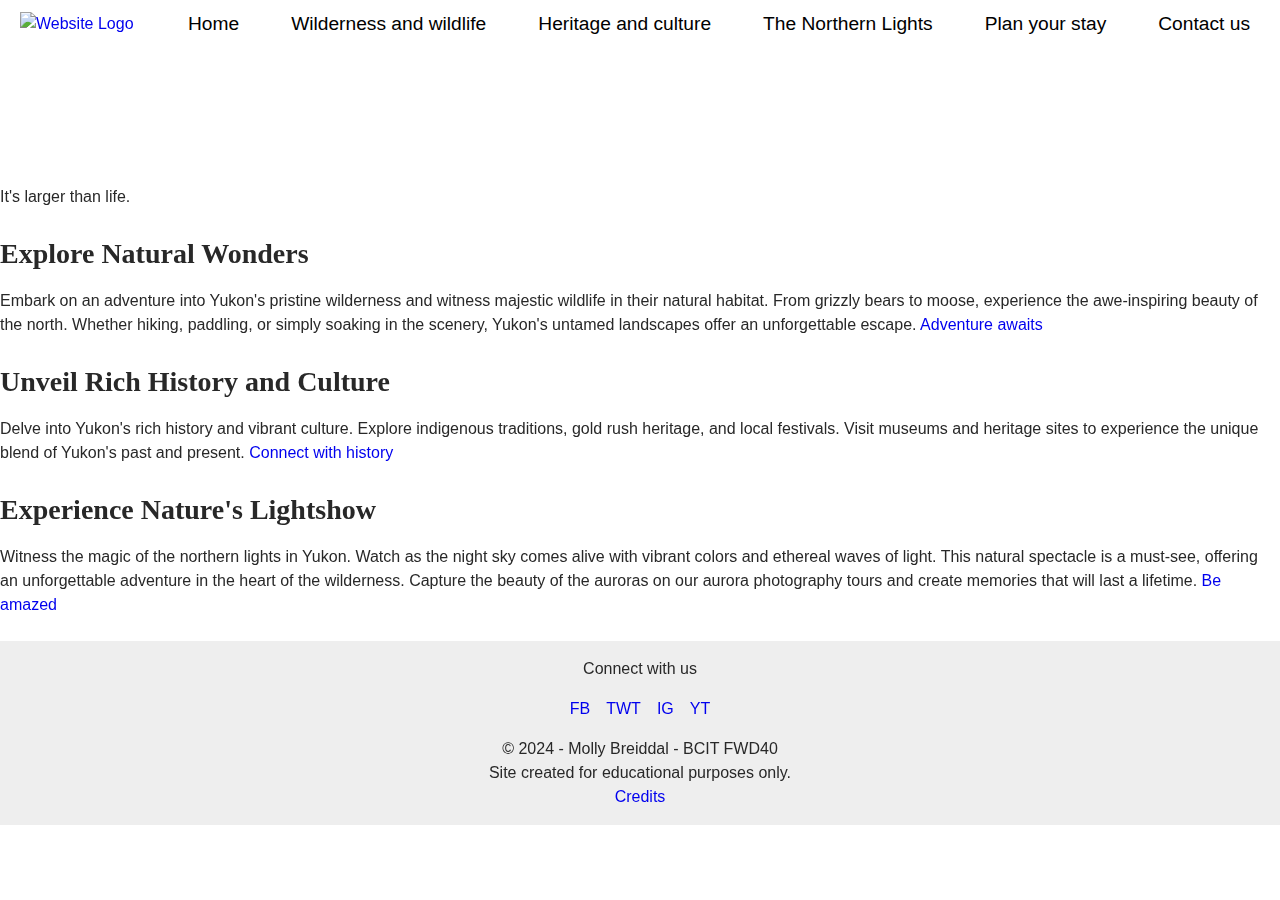
==== index.html @ 42c89872 "created repo and added country site files" ====
<!doctype html>
<html lang="en">
<head>
	<meta charset="utf-8">
	<meta name="viewport" content="width=device-width,initial-scale=1">
	<title>Yukon | Larger than life</title>
	<link rel="stylesheet" href="styles/normalize-fwd.css">
	<link rel="stylesheet" href="styles/index.css">
	<script src="scripts/scripts.js" defer></script>
</head>

<a href="#site-main" class="screen-reader-text">Skip to Content</a>




    <nav class="site-navigation" id="site-navigation">

        <a href="index.html" class="logo"><img src="favicon/favicon.png" alt="Website Logo"></a>

        <button class="nav-button" id="nav-button">
            <div class="bar1"></div>
            <div class="bar2"></div>
            <div class="bar3"></div>
        </button>

        <ul class="nav" id="nav">
            <li><a href="index.html">Home</a></li>
            <li><a href="#.html">Wilderness and wildlife</a></li>
            <li><a href="#.html">Heritage and culture</a></li>
            <li><a href="#.html">The Northern Lights</a></li>
            <li><a href="#.html">Plan your stay</a></li>
            <li><a href="#.html">Contact us</a></li>
        </ul>

    </nav>


    <header class="site-header">

    <div class="intro">
        <h1>The Yukon</h1>
        <p>It's larger than life.</p>
    </div>

    <video class="aurora" autoplay="" muted="" loop="" src="https://cdn.pixabay.com/video/2024/05/23/213425_large.mp4"></video>

</header>

<main id="site-main">

    <div class="site-wrapper">

        <div class="flex-container">

            <article class="page-cards">
                <a href="#.html"></a>
                <h3>Explore Natural Wonders</h3>
                <p>Embark on an adventure into Yukon's pristine wilderness and witness majestic wildlife in their natural habitat. From grizzly bears to moose, experience the awe-inspiring beauty of the north. Whether hiking, paddling, or simply soaking in the scenery, Yukon's untamed landscapes offer an unforgettable escape.
                    
                <a href="#.html">Adventure awaits</a>
                </p>
            </article>

            <article class="page-cards">
                <a href="#.html"></a>
                <h3>Unveil Rich History and Culture</h3>
                <p>Delve into Yukon's rich history and vibrant culture. Explore indigenous traditions, gold rush heritage, and local festivals. Visit museums and heritage sites to experience the unique blend of Yukon's past and present.
                    
                <a href="#.html">Connect with history</a>
                </p>
            </article>

            <article class="page-cards">
                <a href="#.html"></a>
                <h3>Experience Nature's Lightshow</h3>
                <p>Witness the magic of the northern lights in Yukon. Watch as the night sky comes alive with vibrant colors and ethereal waves of light. This natural spectacle is a must-see, offering an unforgettable adventure in the heart of the wilderness. Capture the beauty of the auroras on our aurora photography tours and create memories that will last a lifetime.

                <a href="#.html">Be amazed</a>
                </p>
            </article>

        </div>

    </section>

</main>

<footer class="site-footer">
    <p>Connect with us</p>
    <nav class="footer-icons">
        <ul>
            <li><a href="http://www.facebook.com">FB</a></li>
            <li><a href="http://www.twitter.com">TWT</a></li>
            <li><a href="http://www.instagram.com">IG</a></li>
            <li><a href="http://www.youtube.com">YT</a></li>

        </ul>
    </nav>

    <p class="copyright">© 2024 - Molly Breiddal - BCIT FWD40<br>
    Site created for educational purposes only.
    <br>
    <a href="#.html">Credits</a>
    </p>

</footer>

</div>

<script src="scripts/script.js"></script>




</html>
---- styles/index.css ----
body {
	font-family: Arial, "Helvetica Neue", Helvetica, sans-serif;
	font-size: 1rem;
	font-weight: 400;
	line-height: 1.5;
	color: #282828;
	background-color: #ffffff;
}

h1 {
    color: #ffff;
    font-size: 3rem;
    margin: 2rem;
}

h2,
h3,
h4,
h5,
h6 {
	font-family: Georgia, Times, "Times New Roman", serif;
	margin: .5em 0;
	font-size: 1.75rem;
}

p {
	margin: 0 0 1.5em;
}

a {
	text-decoration: none;
}

a:visited { 
	
}

a:hover,
a:focus,
a:active {
	
}

a:focus {
	outline: 1px dotted;
}


.site-wrapper {
	max-width: 120rem;
	margin: 0 auto;
}


.site-navigation {
    display: flex;
    justify-content: space-between;
    align-items: center;
    padding: 10px 20px;
    background: white;
    position: fixed;
    top: 0;
    width: 100%;
    z-index: 1000;
}

.logo img {
    max-height: 50px;
}

.site-navigation {
    position: relative;
    width: 100%;
}

.nav-button {
    cursor: pointer;
    background: none;
    border: none;
    display: flex;
    flex-direction: column;
    justify-content: space-around;
    width: 2rem;
    height: 1.5rem;
}


.bar1, .bar2, .bar3 {
    width: 100%;
    height: 2px;
    background-color: #333;
    transition: 0.4s;
}

.change .bar1 {
    transform: rotate(-45deg) translate(-5px, 5px);
}

.change .bar2 {
    opacity: 0;
}

.change .bar3 {
    transform: rotate(45deg) translate(-5px, -5px);
}

.nav {
    list-style: none;
    padding: 0;
    margin: 0;
    display: none;
    flex-direction: column;
    position: absolute;
    top: 100%;
    left: 0;
    width: 100%;
    background: white;
}

.nav li {
    margin: 0;
}

.nav a {
    text-decoration: none;
    color: black;
    font-size: 1.5rem;
    padding: 1rem;
    display: block;
    border-bottom: solid .0625rem #cfcfcf;
}

.nav a:hover,
.nav a:focus,
.nav a:active {
    color: rgb(125, 125, 125);
}


/* Larger Screens */
@media (min-width: 50rem) {
    .site-header {
        flex-direction: row;
    }

    .site-navigation {
        display: flex;
        flex-direction: row;
        align-items: center;
    }

    .nav-button {
        display: none;
    }

    .nav {
        display: flex;
        flex-direction: row;
        position: static;
        width: auto;
        box-shadow: none;
        opacity: 1;
        transition: none;
        max-height: none;
        overflow: visible;
    }

    .nav li {
        margin: 0 10px;
    }

    .nav a {
        padding: 0;
        border: none;
        font-size: 1.2rem;
        margin-left: 2rem;
    }
}

.aurora {
    position: fixed;
    z-index: -1;
    top: 0;
    object-fit: cover;
    height: 50rem;
}

@media (min-width: 50rem) {
    .aurora {
        width: 100vw;
    }

}



.site-footer {
    display: flex;
    flex-direction: column;
    align-items: center;
    text-align: center;
    background-color: #eee;
	padding: 1rem;
}

.footer-icons ul {
    display: flex;
    justify-content: center;
    list-style: none;
    padding: 0;
}

.footer-icons li {
    display: inline;
    margin: 0 0.5rem;
}


@media (min-width: 50em) {

	.site-footer {
		display: flex;
		justify-content: space-between;
	}

	.site-footer p {
		margin: 0;
	}

}
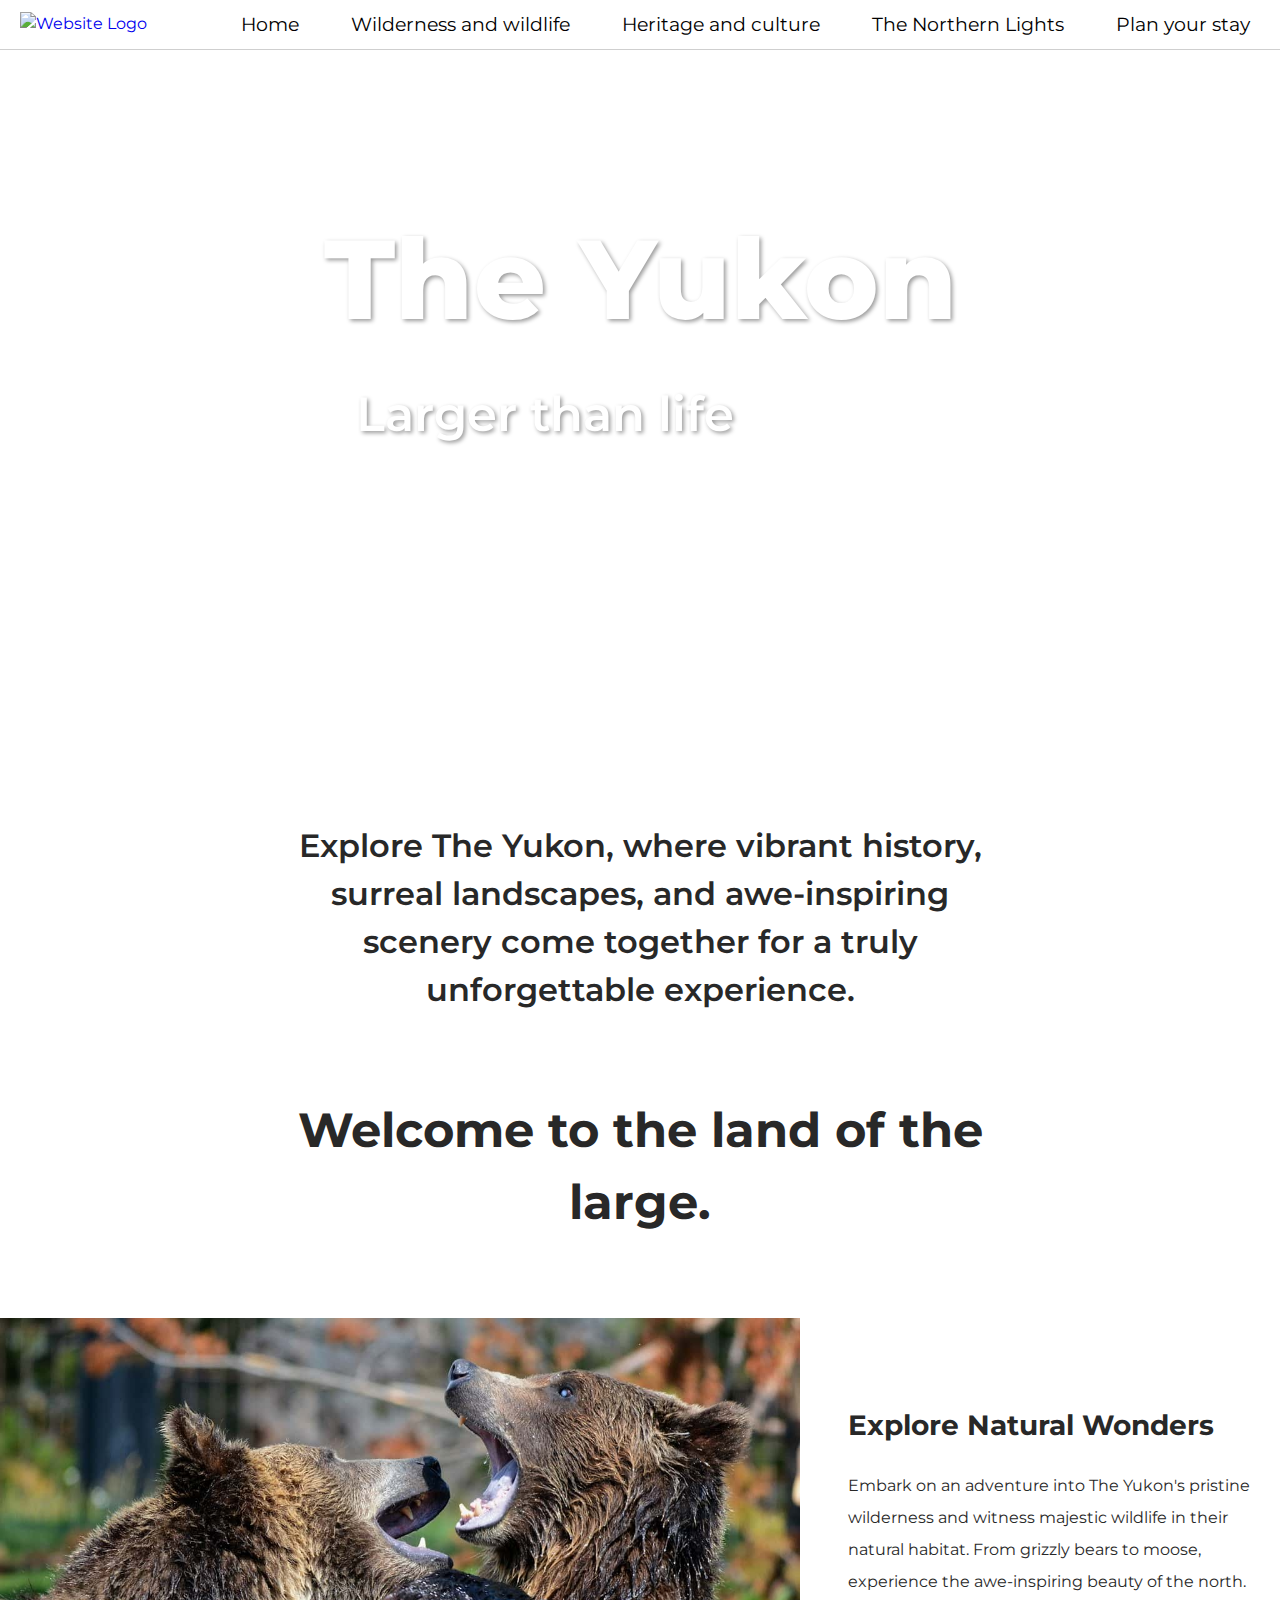
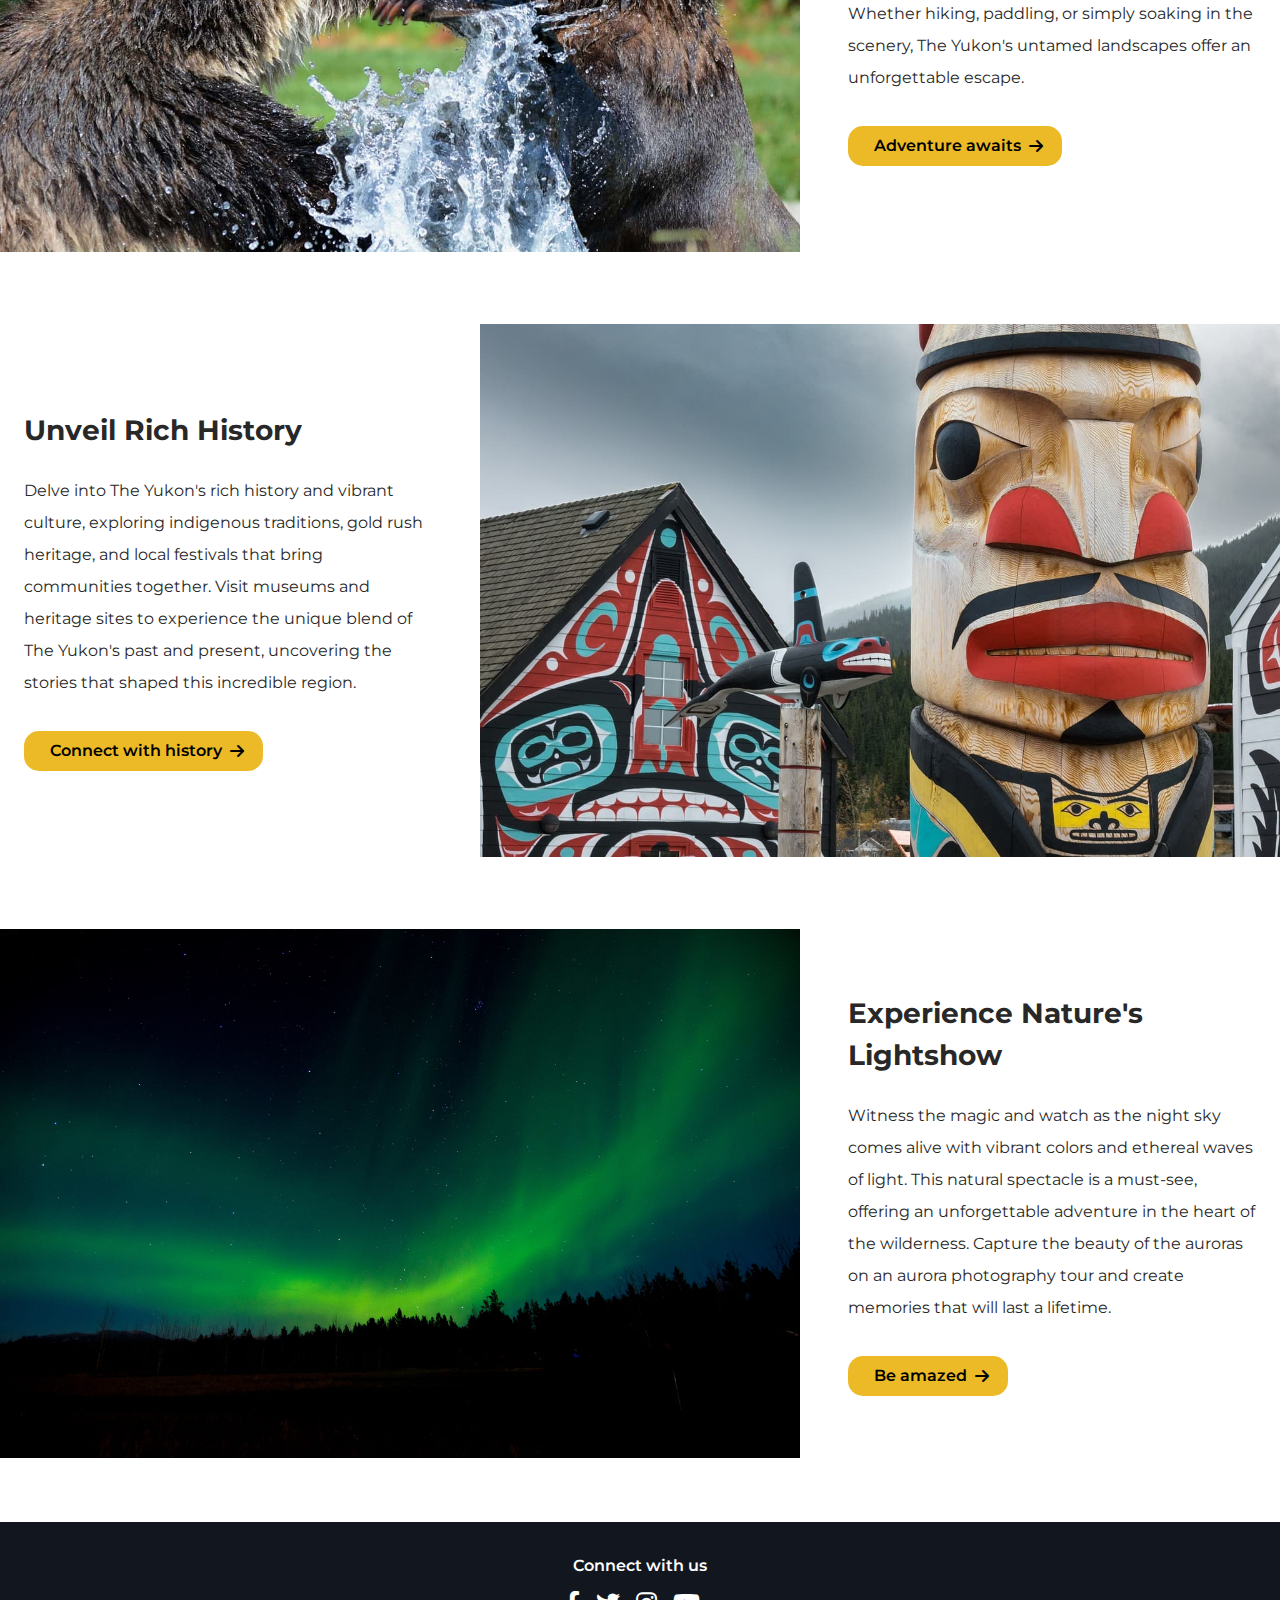
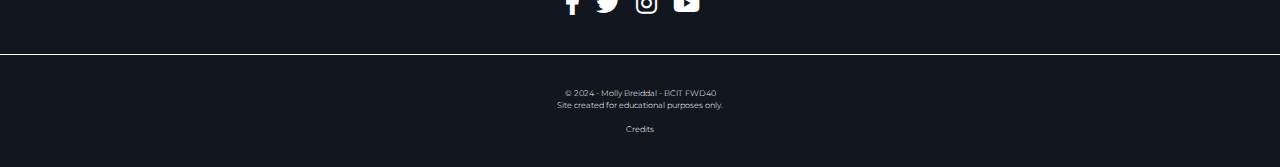
==== commit 18bf03c3: "added custom font Monsterrat to body" ====
--- a/index.html
+++ b/index.html
@@ -5,13 +5,13 @@
 	<meta name="viewport" content="width=device-width,initial-scale=1">
 	<title>Yukon | Larger than life</title>
 	<link rel="stylesheet" href="styles/normalize-fwd.css">
+    <link rel="stylesheet" href="https://cdnjs.cloudflare.com/ajax/libs/font-awesome/6.0.0-beta3/css/all.min.css">
+    <link rel="preconnect" href="https://fonts.googleapis.com">
+    <link rel="preconnect" href="https://fonts.gstatic.com" crossorigin>
+    <link href="https://fonts.googleapis.com/css2?family=Epilogue:ital,wght@0,100..900;1,100..900&family=Montserrat:ital,wght@0,100..900;1,100..900&family=Roboto+Condensed:ital,wght@0,100..900;1,100..900&family=Source+Sans+3:ital,wght@0,200..900;1,200..900&display=swap" rel="stylesheet">
 	<link rel="stylesheet" href="styles/index.css">
 	<script src="scripts/scripts.js" defer></script>
 </head>
-
-<a href="#site-main" class="screen-reader-text">Skip to Content</a>
-
-
 
 
     <nav class="site-navigation" id="site-navigation">
@@ -25,25 +25,44 @@
         </button>
 
         <ul class="nav" id="nav">
-            <li><a href="index.html">Home</a></li>
-            <li><a href="#.html">Wilderness and wildlife</a></li>
-            <li><a href="#.html">Heritage and culture</a></li>
-            <li><a href="#.html">The Northern Lights</a></li>
-            <li><a href="#.html">Plan your stay</a></li>
-            <li><a href="#.html">Contact us</a></li>
-        </ul>
+            <li>
+                <a href="index.html">Home
+                <span class="chevron"><i class="fa fa-chevron-right"></i></span></a>
+            </li>
+            <li>
+                <a href="#.html">Wilderness and wildlife
+                <span class="chevron"><i class="fa fa-chevron-right"></i></span></a>
+            </li>
+            <li>
+                <a href="#.html">Heritage and culture
+                <span class="chevron"><i class="fa fa-chevron-right"></i></span></a>
+            </li>
+            <li>
+                <a href="#.html">The Northern Lights
+                <span class="chevron"><i class="fa fa-chevron-right"></i></span></a>
+            </li>
+            <li>
+                <a href="#.html">Plan your stay
+                <span class="chevron"><i class="fa fa-chevron-right"></i></span></a>
+            </li>
+        </ul>        
 
     </nav>
 
 
     <header class="site-header">
-
-    <div class="intro">
-        <h1>The Yukon</h1>
-        <p>It's larger than life.</p>
-    </div>
-
-    <video class="aurora" autoplay="" muted="" loop="" src="https://cdn.pixabay.com/video/2024/05/23/213425_large.mp4"></video>
+        <div class="intro">
+            <h1>The Yukon</h1>
+            <p>Larger than life</p>
+        </div>
+    
+        <video class="aurora-bg" autoplay="" muted="" loop="" src="https://cdn.pixabay.com/video/2024/05/23/213425_large.mp4"></video>
+        
+        <a href="#site-main" title="Go to main content">
+            <span class="fa fa-chevron-down"></span>
+        </a>
+    </header>
+    
 
 </header>
 
@@ -53,31 +72,45 @@
 
         <div class="flex-container">
 
-            <article class="page-cards">
-                <a href="#.html"></a>
+            <p class="blurb1">Explore The Yukon, where vibrant history, surreal landscapes, and awe-inspiring scenery come together for a truly unforgettable experience. </p>
+
+            <p class="blurb2">Welcome to the land of the large.</p>
+
+            <article class="page-cards nature">
+                <a href="#.html"><img src="media/grizzlies-fighting.jpg" alt="Two grizzlies fighting in water"></a>
+                
+                <div class="content">
                 <h3>Explore Natural Wonders</h3>
-                <p>Embark on an adventure into Yukon's pristine wilderness and witness majestic wildlife in their natural habitat. From grizzly bears to moose, experience the awe-inspiring beauty of the north. Whether hiking, paddling, or simply soaking in the scenery, Yukon's untamed landscapes offer an unforgettable escape.
-                    
-                <a href="#.html">Adventure awaits</a>
+                <p>Embark on an adventure into The Yukon's pristine wilderness and witness majestic wildlife in their natural habitat. From grizzly bears to moose, experience the awe-inspiring beauty of the north. Whether hiking, paddling, or simply soaking in the scenery, The Yukon's untamed landscapes offer an unforgettable escape.
                 </p>
+
+                <a class="card-button" href="#.html">Adventure awaits <i class="fa fa-arrow-right"></i></a>
+                </div>
+            </article>
+            
+
+            <article class="page-cards culture">
+                <a href="#.html"><img src="media/carcross-totem-pole.jpg" alt="Totem pole in Carcross"></a>
+                
+                <div class="content">
+                <h3>Unveil Rich History</h3>
+                <p>Delve into The Yukon's rich history and vibrant culture, exploring indigenous traditions, gold rush heritage, and local festivals that bring communities together. Visit museums and heritage sites to experience the unique blend of The Yukon's past and present, uncovering the stories that shaped this incredible region.
+                </p>
+
+                <a class="card-button" href="#.html">Connect with history <i class="fa fa-arrow-right"></i></a>
+                </div>
             </article>
 
-            <article class="page-cards">
-                <a href="#.html"></a>
-                <h3>Unveil Rich History and Culture</h3>
-                <p>Delve into Yukon's rich history and vibrant culture. Explore indigenous traditions, gold rush heritage, and local festivals. Visit museums and heritage sites to experience the unique blend of Yukon's past and present.
-                    
-                <a href="#.html">Connect with history</a>
+            <article class="page-cards aurora">
+                <a href="#.html"><img src="media/whitehorse-northern-lights.jpg" alt="Aurora borealis over Whitehorse"></a>
+
+                <div class="content">
+                <h3>Experience Nature's Lightshow</h3>
+                <p>Witness the magic and watch as the night sky comes alive with vibrant colors and ethereal waves of light. This natural spectacle is a must-see, offering an unforgettable adventure in the heart of the wilderness. Capture the beauty of the auroras on an aurora photography tour and create memories that will last a lifetime.
                 </p>
-            </article>
-
-            <article class="page-cards">
-                <a href="#.html"></a>
-                <h3>Experience Nature's Lightshow</h3>
-                <p>Witness the magic of the northern lights in Yukon. Watch as the night sky comes alive with vibrant colors and ethereal waves of light. This natural spectacle is a must-see, offering an unforgettable adventure in the heart of the wilderness. Capture the beauty of the auroras on our aurora photography tours and create memories that will last a lifetime.
-
-                <a href="#.html">Be amazed</a>
-                </p>
+                
+                <a class="card-button" href="#.html">Be amazed <i class="fa fa-arrow-right"></i></a>
+                </div>
             </article>
 
         </div>
@@ -90,16 +123,16 @@
     <p>Connect with us</p>
     <nav class="footer-icons">
         <ul>
-            <li><a href="http://www.facebook.com">FB</a></li>
-            <li><a href="http://www.twitter.com">TWT</a></li>
-            <li><a href="http://www.instagram.com">IG</a></li>
-            <li><a href="http://www.youtube.com">YT</a></li>
-
+            <li><a href="http://www.facebook.com"><i class="fab fa-facebook-f"></i></a></li>
+            <li><a href="http://www.twitter.com"><i class="fab fa-twitter"></i></a></li>
+            <li><a href="http://www.instagram.com"><i class="fab fa-instagram"></i></a></li>
+            <li><a href="http://www.youtube.com"><i class="fab fa-youtube"></i></a></li>
         </ul>
     </nav>
 
     <p class="copyright">© 2024 - Molly Breiddal - BCIT FWD40<br>
     Site created for educational purposes only.
+    <br>
     <br>
     <a href="#.html">Credits</a>
     </p>
--- a/styles/index.css
+++ b/styles/index.css
@@ -1,6 +1,9 @@
+html {
+    scroll-behavior: smooth;
+}
 
 body {
-	font-family: Arial, "Helvetica Neue", Helvetica, sans-serif;
+	font-family: "Montserrat", sans-serif;
 	font-size: 1rem;
 	font-weight: 400;
 	line-height: 1.5;
@@ -11,19 +14,24 @@
 h1 {
     color: #ffff;
     font-size: 3rem;
-    margin: 2rem;
+    margin: 10rem 2rem 2rem 2rem;
+	line-height: 1.2;
+    font-weight: 800;
 }
 
 h2,
-h3,
 h4,
 h5,
 h6 {
-	font-family: Georgia, Times, "Times New Roman", serif;
 	margin: .5em 0;
 	font-size: 1.75rem;
 }
 
+h3 {
+	margin: 1.5rem;
+	font-size: 1.75rem;
+}
+
 p {
 	margin: 0 0 1.5em;
 }
@@ -32,78 +40,23 @@
 	text-decoration: none;
 }
 
-a:visited { 
-	
-}
-
-a:hover,
-a:focus,
-a:active {
-	
-}
 
 a:focus {
-	outline: 1px dotted;
-}
-
+	outline: 1px #cfcfcf dotted;
+}
+
+.aurora-bg {
+    position: fixed;
+    z-index: -1;
+    top: 0;
+    object-fit: cover;
+    height: 50rem;
+}
 
 .site-wrapper {
-	max-width: 120rem;
 	margin: 0 auto;
 }
 
-
-.site-navigation {
-    display: flex;
-    justify-content: space-between;
-    align-items: center;
-    padding: 10px 20px;
-    background: white;
-    position: fixed;
-    top: 0;
-    width: 100%;
-    z-index: 1000;
-}
-
-.logo img {
-    max-height: 50px;
-}
-
-.site-navigation {
-    position: relative;
-    width: 100%;
-}
-
-.nav-button {
-    cursor: pointer;
-    background: none;
-    border: none;
-    display: flex;
-    flex-direction: column;
-    justify-content: space-around;
-    width: 2rem;
-    height: 1.5rem;
-}
-
-
-.bar1, .bar2, .bar3 {
-    width: 100%;
-    height: 2px;
-    background-color: #333;
-    transition: 0.4s;
-}
-
-.change .bar1 {
-    transform: rotate(-45deg) translate(-5px, 5px);
-}
-
-.change .bar2 {
-    opacity: 0;
-}
-
-.change .bar3 {
-    transform: rotate(45deg) translate(-5px, -5px);
-}
 
 .nav {
     list-style: none;
@@ -118,30 +71,107 @@
     background: white;
 }
 
+.site-navigation {
+    display: flex;
+    justify-content: space-between;
+    align-items: center;
+    padding: 10px 20px;
+    background: white;
+    position: fixed;
+    top: 0;
+    width: 100%;
+    z-index: 1000;
+    border-bottom: 1px solid #cfcfcf;
+    transition: background 0.2s ease;
+}
+
+.site-navigation.transparent { 
+    background: rgba(255, 255, 255, 0);
+    border-bottom: none;
+}
+
+.nav-button {
+    cursor: pointer;
+    background: none;
+    border: none;
+    display: flex;
+    flex-direction: column;
+    justify-content: space-around;
+    width: 2rem;
+    height: 1.5rem;
+}
+
+.bar1, .bar2, .bar3 {
+    width: 100%;
+    height: 2px;
+    background-color: #333;
+    transition: 0.2s;
+}
+
+.change .bar1 {
+    transform: rotate(-45deg) translate(-5px, 5px);
+}
+
+.change .bar2 {
+    opacity: 0;
+}
+
+.change .bar3 {
+    transform: rotate(45deg) translate(-5px, -5px);
+}
+
+.nav {
+    list-style: none;
+    padding: 0;
+    margin: 0;
+    flex-direction: column;
+    position: absolute;
+    top: 100%;
+    left: 0;
+    width: 100%;
+    background: white;
+    overflow: hidden;
+}
+
 .nav li {
-    margin: 0;
+    display: flex;
+    justify-content: space-between;
+    align-items: center;
 }
 
 .nav a {
+    flex: 1;
     text-decoration: none;
     color: black;
-    font-size: 1.5rem;
+    font-size: 1.2rem;
     padding: 1rem;
     display: block;
     border-bottom: solid .0625rem #cfcfcf;
+    transition: .2s;
+}
+
+.chevron {
+    position: absolute;
+    right: 1rem;
+}
+
+.fa-chevron-right {
+    font-size: 1rem;
+    color: gray;
 }
 
 .nav a:hover,
 .nav a:focus,
 .nav a:active {
     color: rgb(125, 125, 125);
-}
-
+    transition: .2s;
+}
 
 /* Larger Screens */
 @media (min-width: 50rem) {
-    .site-header {
-        flex-direction: row;
+    
+    .aurora-bg {
+        width: 100vw;
     }
 
     .site-navigation {
@@ -159,11 +189,10 @@
         flex-direction: row;
         position: static;
         width: auto;
-        box-shadow: none;
         opacity: 1;
         transition: none;
-        max-height: none;
         overflow: visible;
+        background-color: transparent;
     }
 
     .nav li {
@@ -176,32 +205,179 @@
         font-size: 1.2rem;
         margin-left: 2rem;
     }
-}
-
-.aurora {
-    position: fixed;
-    z-index: -1;
-    top: 0;
-    object-fit: cover;
-    height: 50rem;
+
+    .chevron {
+        display: none;
+    }
+}
+
+
+.site-header {
+    position: relative;
+    padding: 1.25rem;
+    display: flex;
+    flex-direction: column;
+    align-items: center;
+}
+
+
+.fa-chevron-down {
+    font-size: 1.5rem;
+    color: white; 
+    margin-bottom: 2rem;
+}
+
+
+.intro {
+    text-shadow: .125rem .125rem .25rem rgba(0, 0, 0, 0.4);
+}
+
+.intro p {
+    color: #ffff;
+    margin: 2rem 2rem 16rem 2rem;
+    font-size: 1.5rem;
+    font-weight: 600;
 }
 
 @media (min-width: 50rem) {
-    .aurora {
-        width: 100vw;
-    }
-
-}
-
-
+
+    .intro h1 {
+        margin: 12rem 0 2rem 0;
+        font-size: 7rem;
+    }
+
+    .intro p {
+        font-size: 3rem;
+    }
+
+}
+
+.site-wrapper {
+    background-color: #ffff;
+}
+
+.blurb1, .blurb2 {
+    text-align: center;
+    font-weight: bold;
+    font-size: 1.5rem;
+    margin: 1.5rem;
+}
+
+.blurb1 {
+    padding-top: 2.5rem;
+    font-weight: 600;
+}
+
+.blurb2 {
+    font-size: 2rem;
+    font-weight: 700;
+}
+
+.page-cards {
+    padding-bottom: 2rem;
+}
+
+.page-cards p {
+    line-height: 2;
+    margin: 1.5rem;
+}
+
+.card-button {
+    background-color: rgb(236, 186, 38);
+    padding: .5rem 1.2rem .5rem 1.6rem;
+    border-radius: 15px;
+    margin: 1.5rem 0 0 1.5rem;
+    transition: background 0.2s ease;
+    color: black;
+    font-weight: 600;
+}
+
+.card-button:hover, .card-button:focus, .card-button:active  {
+    background-color: rgb(234, 158, 35);
+    transition: background 0.2s ease;
+}
+
+.card-button:visited {
+    color: black;
+}
+
+.fa-arrow-right {
+    margin-left: 0.5rem;
+}
+
+@media (min-width: 50rem) {
+
+    .blurb1, .blurb2 {
+        margin: auto;
+        width: 60%;
+        text-align: center;
+        padding: 2.5rem;
+    }
+    
+    .blurb1 {
+        font-size: 2rem;
+    }
+    
+    .blurb2 {
+        font-size: 3rem;
+    }
+    
+    .page-cards {
+        display: flex;
+        align-items: center;
+        margin: 2.5rem 0;
+    }
+    
+    .page-cards img {
+        width: 50rem;
+        height: 30rem;
+        object-fit: cover;
+        height: auto;
+        display: block;
+    }
+    
+    .page-cards .content {
+        padding-left: 1.5rem;
+        width: 30rem;
+    }
+    
+    .page-cards h3 {
+        margin-top: 0;
+    }
+    
+    .page-cards p {
+        margin-bottom: .5rem;
+    }
+    
+    .page-cards .card-button {
+        display: inline-flex;
+        align-items: center;
+    }
+    
+
+    .page-cards.culture {
+        flex-direction: row-reverse;
+    }
+    
+    .page-cards.culture .content {
+        padding-right: 2rem;
+        padding-left: 0;
+    }
+    
+    .page-cards.aurora {
+        padding-bottom: 4rem;
+        margin-bottom: 0;
+    }
+
+}
 
 .site-footer {
     display: flex;
     flex-direction: column;
     align-items: center;
     text-align: center;
-    background-color: #eee;
-	padding: 1rem;
+    background-color: rgb(18, 23, 31);
+    color: #ffff;
 }
 
 .footer-icons ul {
@@ -209,13 +385,49 @@
     justify-content: center;
     list-style: none;
     padding: 0;
+    margin: 0;
 }
 
 .footer-icons li {
     display: inline;
-    margin: 0 0.5rem;
-}
-
+    margin: 0 1rem 2rem 0;
+}
+
+.footer-icons a {
+    text-decoration: none;
+    color: inherit;
+    font-size: 24px;
+}
+
+.footer-icons a:hover {
+    color: rgb(170, 170, 170);
+    transition: .2s;
+}
+
+footer p {
+    padding: 2rem 0 0 0;
+    margin: 0 0 0.5rem 0;
+    font-weight: 600;
+}
+
+.copyright {
+    border-top: #ffff 1px solid;
+    padding-top: 2rem;
+    width: 100%;
+    font-size: .5rem;
+    margin: 0 0 2rem 0;
+    font-weight: 300;
+}
+
+.copyright a {
+    color: #ffff;
+}
+
+.copyright a:hover {
+    text-decoration: underline;
+    color: rgb(170, 170, 170);
+    transition: .2s;
+}
 
 @media (min-width: 50em) {
 
@@ -224,8 +436,4 @@
 		justify-content: space-between;
 	}
 
-	.site-footer p {
-		margin: 0;
-	}
-
 }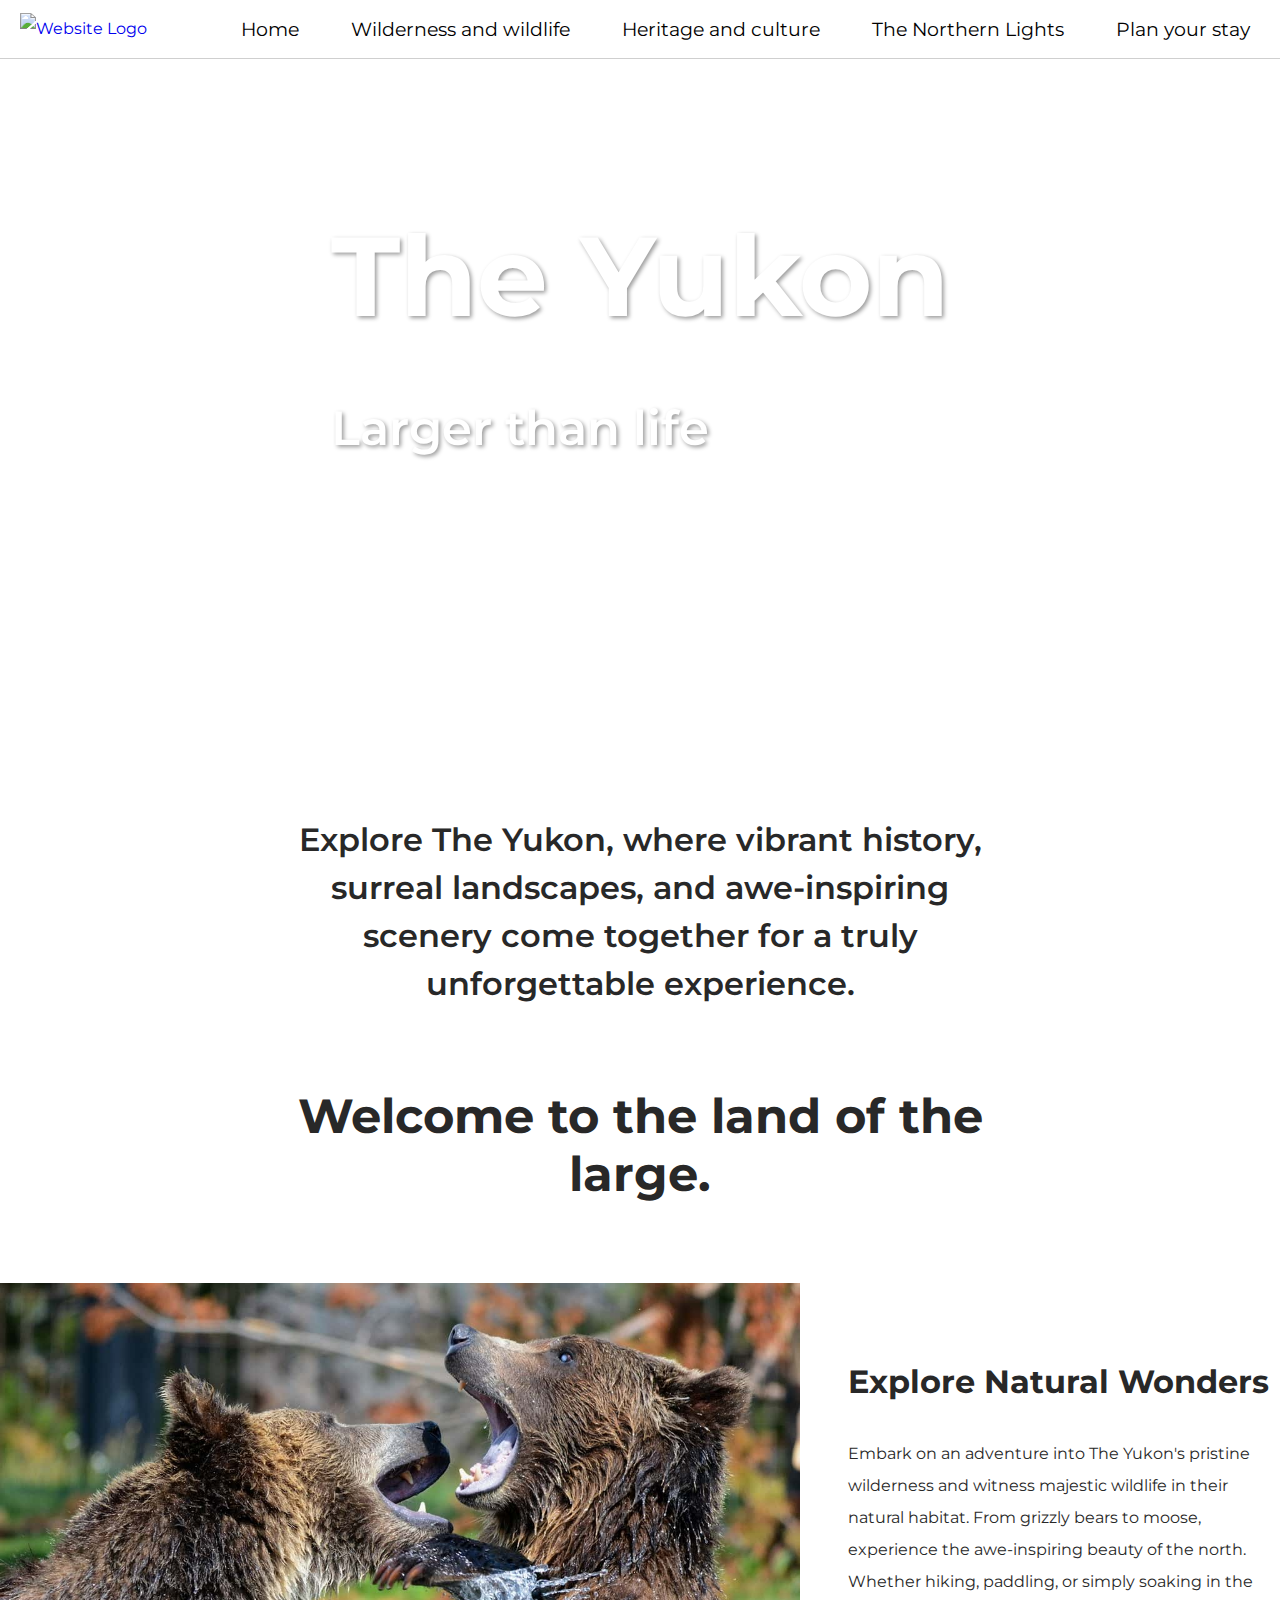
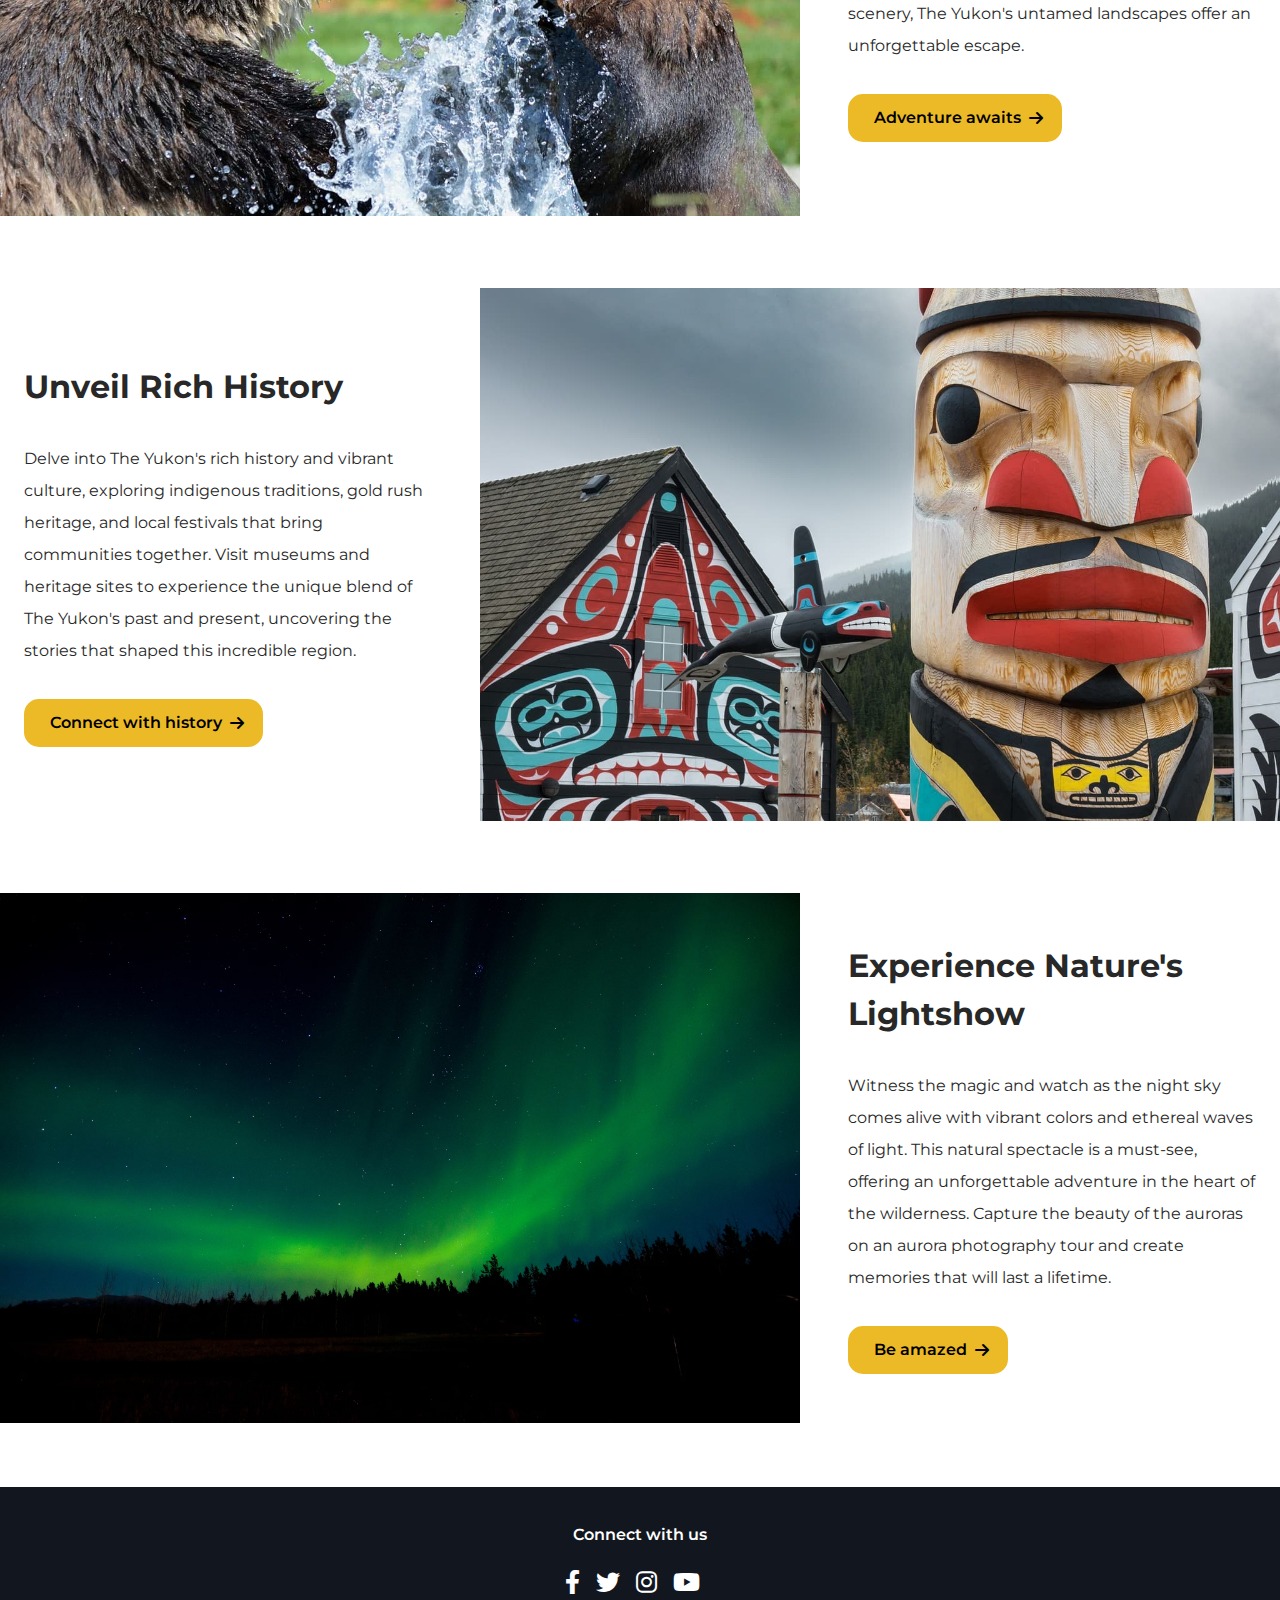
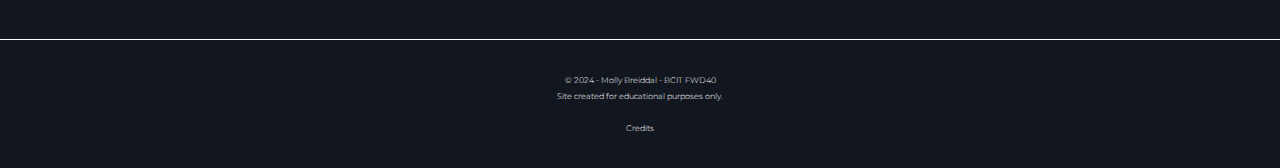
==== commit 84aa549f: "changed px to rem" ====
--- a/index.html
+++ b/index.html
@@ -3,18 +3,23 @@
 <head>
 	<meta charset="utf-8">
 	<meta name="viewport" content="width=device-width,initial-scale=1">
-	<title>Yukon | Larger than life</title>
+    <title>The Yukon | Larger than life</title>
+    <meta name="description" content="Explore The Yukon, where vibrant history, surreal landscapes, and awe-inspiring scenery come together for a truly unforgettable experience.">
+    <meta name="keywords" content="Yukon, Canadian Territories, Yukon Tourism, Yukon Hunting & Fishing, Northern Lights tours">
+    <meta http-equiv="Content-Type" content="text/html; charset=utf-8">
+    <meta name="robots" content="index, follow">
+    <meta name="language" content="English">
 	<link rel="stylesheet" href="styles/normalize-fwd.css">
     <link rel="stylesheet" href="https://cdnjs.cloudflare.com/ajax/libs/font-awesome/6.0.0-beta3/css/all.min.css">
     <link rel="preconnect" href="https://fonts.googleapis.com">
     <link rel="preconnect" href="https://fonts.gstatic.com" crossorigin>
     <link href="https://fonts.googleapis.com/css2?family=Epilogue:ital,wght@0,100..900;1,100..900&family=Montserrat:ital,wght@0,100..900;1,100..900&family=Roboto+Condensed:ital,wght@0,100..900;1,100..900&family=Source+Sans+3:ital,wght@0,200..900;1,200..900&display=swap" rel="stylesheet">
-	<link rel="stylesheet" href="styles/index.css">
+	<link rel="stylesheet" href="styles/general.css">
+    <link rel="stylesheet" href="styles/index.css">
 	<script src="scripts/scripts.js" defer></script>
 </head>
 
-
-    <nav class="site-navigation" id="site-navigation">
+<nav class="site-navigation" id="site-navigation">
 
         <a href="index.html" class="logo"><img src="favicon/favicon.png" alt="Website Logo"></a>
 
@@ -30,25 +35,24 @@
                 <span class="chevron"><i class="fa fa-chevron-right"></i></span></a>
             </li>
             <li>
-                <a href="#.html">Wilderness and wildlife
+                <a href="wilderness.html">Wilderness and wildlife
                 <span class="chevron"><i class="fa fa-chevron-right"></i></span></a>
             </li>
             <li>
-                <a href="#.html">Heritage and culture
+                <a href="heritage.html">Heritage and culture
                 <span class="chevron"><i class="fa fa-chevron-right"></i></span></a>
             </li>
             <li>
-                <a href="#.html">The Northern Lights
+                <a href="northern-lights.html">The Northern Lights
                 <span class="chevron"><i class="fa fa-chevron-right"></i></span></a>
             </li>
             <li>
-                <a href="#.html">Plan your stay
+                <a href="contact.html">Plan your stay
                 <span class="chevron"><i class="fa fa-chevron-right"></i></span></a>
             </li>
         </ul>        
 
-    </nav>
-
+</nav>
 
     <header class="site-header">
         <div class="intro">
@@ -62,60 +66,56 @@
             <span class="fa fa-chevron-down"></span>
         </a>
     </header>
-    
-
-</header>
 
 <main id="site-main">
 
     <div class="site-wrapper">
 
-        <div class="flex-container">
+        <section>
 
-            <p class="blurb1">Explore The Yukon, where vibrant history, surreal landscapes, and awe-inspiring scenery come together for a truly unforgettable experience. </p>
+            <p class="blurb">Explore The Yukon, where vibrant history, surreal landscapes, and awe-inspiring scenery come together for a truly unforgettable experience. </p>
 
-            <p class="blurb2">Welcome to the land of the large.</p>
+            <h2>Welcome to the land of the large.</h2>
 
             <article class="page-cards nature">
-                <a href="#.html"><img src="media/grizzlies-fighting.jpg" alt="Two grizzlies fighting in water"></a>
+                <a href="wilderness.html"><img src="media/grizzlies-fighting.jpg" alt="Two grizzlies fighting in water"></a>
                 
                 <div class="content">
                 <h3>Explore Natural Wonders</h3>
                 <p>Embark on an adventure into The Yukon's pristine wilderness and witness majestic wildlife in their natural habitat. From grizzly bears to moose, experience the awe-inspiring beauty of the north. Whether hiking, paddling, or simply soaking in the scenery, The Yukon's untamed landscapes offer an unforgettable escape.
                 </p>
 
-                <a class="card-button" href="#.html">Adventure awaits <i class="fa fa-arrow-right"></i></a>
+                <a class="card-button" href="wilderness.html">Adventure awaits <i class="fa fa-arrow-right"></i></a>
                 </div>
             </article>
             
-
             <article class="page-cards culture">
-                <a href="#.html"><img src="media/carcross-totem-pole.jpg" alt="Totem pole in Carcross"></a>
+                <a href="heritage.html"><img src="media/carcross-totem-pole.jpg" alt="Totem pole in Carcross"></a>
                 
                 <div class="content">
                 <h3>Unveil Rich History</h3>
                 <p>Delve into The Yukon's rich history and vibrant culture, exploring indigenous traditions, gold rush heritage, and local festivals that bring communities together. Visit museums and heritage sites to experience the unique blend of The Yukon's past and present, uncovering the stories that shaped this incredible region.
                 </p>
 
-                <a class="card-button" href="#.html">Connect with history <i class="fa fa-arrow-right"></i></a>
+                <a class="card-button" href="heritage.html">Connect with history <i class="fa fa-arrow-right"></i></a>
                 </div>
             </article>
 
             <article class="page-cards aurora">
-                <a href="#.html"><img src="media/whitehorse-northern-lights.jpg" alt="Aurora borealis over Whitehorse"></a>
+                <a href="northern-lights.html"><img src="media/whitehorse-northern-lights.jpg" alt="Aurora borealis over Whitehorse"></a>
 
                 <div class="content">
                 <h3>Experience Nature's Lightshow</h3>
                 <p>Witness the magic and watch as the night sky comes alive with vibrant colors and ethereal waves of light. This natural spectacle is a must-see, offering an unforgettable adventure in the heart of the wilderness. Capture the beauty of the auroras on an aurora photography tour and create memories that will last a lifetime.
                 </p>
                 
-                <a class="card-button" href="#.html">Be amazed <i class="fa fa-arrow-right"></i></a>
+                <a class="card-button" href="northern-lights.html">Be amazed <i class="fa fa-arrow-right"></i></a>
                 </div>
             </article>
 
-        </div>
+        </section>
 
-    </section>
+    </div>
 
 </main>
 
@@ -134,7 +134,7 @@
     Site created for educational purposes only.
     <br>
     <br>
-    <a href="#.html">Credits</a>
+    <a href="credits.html">Credits</a>
     </p>
 
 </footer>
@@ -143,7 +143,4 @@
 
 <script src="scripts/script.js"></script>
 
-
-
-
 </html>--- a/styles/general.css
+++ b/styles/general.css
@@ -0,0 +1,290 @@
+html {
+    scroll-behavior: smooth;
+}
+
+body {
+	font-family: "Montserrat", sans-serif;
+	font-size: 1rem;
+	font-weight: 400;
+	line-height: 2;
+	color: #282828;
+	background-color: #ffffff;
+}
+
+h1 {
+	font-size: 2.5rem;
+	margin: 7rem 1.5rem 2rem 1.5rem;
+}
+
+h2 {
+    margin: 1.5rem;
+    line-height: 1.5;
+}
+
+h3 {
+    font-size: 1.5rem;
+    line-height: 1.5;
+}
+
+h4,
+h5,
+h6 {
+	margin: .5em 0;
+	font-size: 1.75rem;
+}
+
+p {
+	margin: 1.5rem;
+}
+
+a {
+	text-decoration: none;
+}
+
+
+a:focus {
+	outline: .0625rem #cfcfcf dotted;
+}
+
+.nav {
+    list-style: none;
+    padding: 0;
+    margin: 0;
+    display: none;
+    flex-direction: column;
+    position: absolute;
+    top: 100%;
+    left: 0;
+    width: 100%;
+    background: white;
+}
+
+.site-navigation {
+    display: flex;
+    justify-content: space-between;
+    align-items: center;
+    padding: .625rem 1.25rem;
+    background: white;
+    position: fixed;
+    top: 0;
+    width: 100%;
+    z-index: 1000;
+    border-bottom: .0625rem solid #cfcfcf;
+    transition: background 0.2s ease;
+}
+
+.site-navigation.transparent { 
+    background: rgba(255, 255, 255, 0);
+    border-bottom: none;
+}
+
+.nav-button {
+    cursor: pointer;
+    background: none;
+    border: none;
+    display: flex;
+    flex-direction: column;
+    justify-content: space-around;
+    width: 2rem;
+    height: 1.5rem;
+}
+
+.bar1, .bar2, .bar3 {
+    width: 100%;
+    height: .125rem;
+    background-color: #333;
+    transition: 0.2s;
+}
+
+.change .bar1 {
+    transform: rotate(-45deg) translate(-5px, 5px);
+}
+
+.change .bar2 {
+    opacity: 0;
+}
+
+.change .bar3 {
+    transform: rotate(45deg) translate(-5px, -5px);
+}
+
+.nav {
+    list-style: none;
+    padding: 0;
+    margin: 0;
+    flex-direction: column;
+    position: absolute;
+    top: 100%;
+    left: 0;
+    width: 100%;
+    background: white;
+    overflow: hidden;
+}
+
+.nav li {
+    display: flex;
+    justify-content: space-between;
+    align-items: center;
+}
+
+.nav a {
+    flex: 1;
+    text-decoration: none;
+    color: black;
+    font-size: 1.2rem;
+    padding: 1rem;
+    display: block;
+    border-bottom: solid .0625rem #cfcfcf;
+    transition: .2s;
+}
+
+.chevron {
+    position: absolute;
+    right: 1rem;
+}
+
+.fa-chevron-right {
+    font-size: 1rem;
+    color: gray;
+}
+
+.nav a:hover,
+.nav a:focus,
+.nav a:active {
+    color: rgb(125, 125, 125);
+    transition: .2s;
+}
+
+@media (min-width: 50rem) {
+
+	h1 {
+		font-size: 6rem;
+		text-align: center;
+		margin: 10rem 0 6rem 0;
+	}
+
+    .site-navigation {
+        display: flex;
+        flex-direction: row;
+        align-items: center;
+    }
+
+    .nav-button {
+        display: none;
+    }
+
+    .nav {
+        display: flex;
+        flex-direction: row;
+        position: static;
+        width: auto;
+        opacity: 1;
+        transition: none;
+        overflow: visible;
+        background-color: transparent;
+    }
+
+    .nav li {
+        margin: 0 .625rem;
+    }
+
+    .nav a {
+        padding: 0;
+        border: none;
+        font-size: 1.2rem;
+        margin-left: 2rem;
+    }
+
+    .chevron {
+        display: none;
+    }
+}
+
+.site-header {
+    position: relative;
+    display: flex;
+    flex-direction: column;
+    align-items: center;
+}
+
+
+.site-wrapper {
+    background-color: #ffff;
+}
+
+
+h2 {
+    font-size: 2rem;
+    font-weight: 700;
+}
+
+
+.site-footer {
+    display: flex;
+    flex-direction: column;
+    text-align: center;
+    background-color: rgb(18, 23, 31);
+    color: #ffff;
+}
+
+.footer-icons ul {
+    display: flex;
+    justify-content: center;
+    list-style: none;
+    padding: 0;
+    margin: 0;
+}
+
+.footer-icons li {
+    display: inline;
+    margin: 0 1rem 2rem 0;
+}
+
+.footer-icons a {
+    text-decoration: none;
+    color: inherit;
+    font-size: 1.5rem;
+}
+
+.footer-icons a:hover {
+    color: rgb(170, 170, 170);
+    transition: .2s;
+}
+
+footer p {
+    padding: 2rem 0 0 0;
+    margin: 0 0 0.5rem 0;
+    font-weight: 600;
+}
+
+.copyright {
+    border-top: #ffff .0625rem solid;
+    padding-top: 2rem;
+    width: 100%;
+    font-size: .5rem;
+    margin: 0 0 2rem 0;
+    font-weight: 300;
+}
+
+.copyright a {
+    color: #ffff;
+}
+
+.copyright a:hover {
+    text-decoration: underline;
+    color: rgb(170, 170, 170);
+    transition: .2s;
+}
+
+footer {
+    margin-top: 10rem;
+}
+
+@media (min-width: 50em) {
+
+	.site-footer {
+		display: flex;
+		justify-content: space-between;
+	}
+
+}--- a/styles/index.css
+++ b/styles/index.css
@@ -1,48 +1,5 @@
-html {
-    scroll-behavior: smooth;
-}
-
-body {
-	font-family: "Montserrat", sans-serif;
-	font-size: 1rem;
-	font-weight: 400;
-	line-height: 1.5;
-	color: #282828;
-	background-color: #ffffff;
-}
-
-h1 {
-    color: #ffff;
-    font-size: 3rem;
-    margin: 10rem 2rem 2rem 2rem;
-	line-height: 1.2;
-    font-weight: 800;
-}
-
-h2,
-h4,
-h5,
-h6 {
-	margin: .5em 0;
-	font-size: 1.75rem;
-}
-
-h3 {
-	margin: 1.5rem;
-	font-size: 1.75rem;
-}
-
-p {
-	margin: 0 0 1.5em;
-}
-
-a {
-	text-decoration: none;
-}
-
-
-a:focus {
-	outline: 1px #cfcfcf dotted;
+.site-wrapper {
+	margin: 0 auto;
 }
 
 .aurora-bg {
@@ -53,178 +10,30 @@
     height: 50rem;
 }
 
-.site-wrapper {
-	margin: 0 auto;
+.intro {
+    line-height: 1.2;
 }
 
-
-.nav {
-    list-style: none;
-    padding: 0;
-    margin: 0;
-    display: none;
-    flex-direction: column;
-    position: absolute;
-    top: 100%;
-    left: 0;
-    width: 100%;
-    background: white;
+h1 {
+    font-size: 4rem;
+    text-align: left;
 }
 
-.site-navigation {
-    display: flex;
-    justify-content: space-between;
-    align-items: center;
-    padding: 10px 20px;
-    background: white;
-    position: fixed;
-    top: 0;
-    width: 100%;
-    z-index: 1000;
-    border-bottom: 1px solid #cfcfcf;
-    transition: background 0.2s ease;
-}
-
-.site-navigation.transparent { 
-    background: rgba(255, 255, 255, 0);
-    border-bottom: none;
-}
-
-.nav-button {
-    cursor: pointer;
-    background: none;
-    border: none;
-    display: flex;
-    flex-direction: column;
-    justify-content: space-around;
-    width: 2rem;
-    height: 1.5rem;
-}
-
-.bar1, .bar2, .bar3 {
-    width: 100%;
-    height: 2px;
-    background-color: #333;
-    transition: 0.2s;
-}
-
-.change .bar1 {
-    transform: rotate(-45deg) translate(-5px, 5px);
-}
-
-.change .bar2 {
-    opacity: 0;
-}
-
-.change .bar3 {
-    transform: rotate(45deg) translate(-5px, -5px);
-}
-
-.nav {
-    list-style: none;
-    padding: 0;
-    margin: 0;
-    flex-direction: column;
-    position: absolute;
-    top: 100%;
-    left: 0;
-    width: 100%;
-    background: white;
-    overflow: hidden;
-}
-
-.nav li {
-    display: flex;
-    justify-content: space-between;
-    align-items: center;
-}
-
-.nav a {
-    flex: 1;
-    text-decoration: none;
-    color: black;
-    font-size: 1.2rem;
-    padding: 1rem;
-    display: block;
-    border-bottom: solid .0625rem #cfcfcf;
-    transition: .2s;
-}
-
-.chevron {
-    position: absolute;
-    right: 1rem;
-}
-
-.fa-chevron-right {
-    font-size: 1rem;
-    color: gray;
-}
-
-.nav a:hover,
-.nav a:focus,
-.nav a:active {
-    color: rgb(125, 125, 125);
-    transition: .2s;
-}
-
-/* Larger Screens */
 @media (min-width: 50rem) {
     
     .aurora-bg {
         width: 100vw;
     }
 
-    .site-navigation {
-        display: flex;
-        flex-direction: row;
-        align-items: center;
-    }
-
-    .nav-button {
-        display: none;
-    }
-
-    .nav {
-        display: flex;
-        flex-direction: row;
-        position: static;
-        width: auto;
-        opacity: 1;
-        transition: none;
-        overflow: visible;
-        background-color: transparent;
-    }
-
-    .nav li {
-        margin: 0 10px;
-    }
-
-    .nav a {
-        padding: 0;
-        border: none;
-        font-size: 1.2rem;
-        margin-left: 2rem;
-    }
-
-    .chevron {
-        display: none;
+    h1 {
+        font-size: 7rem;
     }
 }
-
-
-.site-header {
-    position: relative;
-    padding: 1.25rem;
-    display: flex;
-    flex-direction: column;
-    align-items: center;
-}
-
 
 .fa-chevron-down {
     font-size: 1.5rem;
     color: white; 
-    margin-bottom: 2rem;
+    margin: 2rem;
 }
 
 
@@ -239,42 +48,52 @@
     font-weight: 600;
 }
 
+.intro h1 {
+    color: #ffff;
+    margin: 10rem 2rem 2rem 2rem;
+}
+
 @media (min-width: 50rem) {
+
+    .intro {
+        line-height: 1.5;
+    }
 
     .intro h1 {
         margin: 12rem 0 2rem 0;
-        font-size: 7rem;
     }
 
     .intro p {
         font-size: 3rem;
+        margin: 0 0 14rem 0;
     }
-
 }
 
-.site-wrapper {
-    background-color: #ffff;
-}
-
-.blurb1, .blurb2 {
+.blurb, h2 {
     text-align: center;
     font-weight: bold;
     font-size: 1.5rem;
     margin: 1.5rem;
 }
 
-.blurb1 {
+.blurb {
     padding-top: 2.5rem;
     font-weight: 600;
+    line-height: 1.5;
 }
 
-.blurb2 {
+h2 {
     font-size: 2rem;
     font-weight: 700;
+    line-height: 1.2;
 }
 
 .page-cards {
     padding-bottom: 2rem;
+}
+
+.page-cards h3 {
+    margin-left: 1.5rem;
 }
 
 .page-cards p {
@@ -305,23 +124,31 @@
     margin-left: 0.5rem;
 }
 
+footer {
+    margin-top: 0;
+}
+
 @media (min-width: 50rem) {
 
-    .blurb1, .blurb2 {
+    .blurb, h2 {
         margin: auto;
         width: 60%;
         text-align: center;
         padding: 2.5rem;
     }
     
-    .blurb1 {
+    .blurb {
         font-size: 2rem;
     }
     
-    .blurb2 {
+    h2 {
         font-size: 3rem;
     }
     
+    h3 {
+        font-size: 2rem;
+    }
+
     .page-cards {
         display: flex;
         align-items: center;
@@ -370,70 +197,3 @@
     }
 
 }
-
-.site-footer {
-    display: flex;
-    flex-direction: column;
-    align-items: center;
-    text-align: center;
-    background-color: rgb(18, 23, 31);
-    color: #ffff;
-}
-
-.footer-icons ul {
-    display: flex;
-    justify-content: center;
-    list-style: none;
-    padding: 0;
-    margin: 0;
-}
-
-.footer-icons li {
-    display: inline;
-    margin: 0 1rem 2rem 0;
-}
-
-.footer-icons a {
-    text-decoration: none;
-    color: inherit;
-    font-size: 24px;
-}
-
-.footer-icons a:hover {
-    color: rgb(170, 170, 170);
-    transition: .2s;
-}
-
-footer p {
-    padding: 2rem 0 0 0;
-    margin: 0 0 0.5rem 0;
-    font-weight: 600;
-}
-
-.copyright {
-    border-top: #ffff 1px solid;
-    padding-top: 2rem;
-    width: 100%;
-    font-size: .5rem;
-    margin: 0 0 2rem 0;
-    font-weight: 300;
-}
-
-.copyright a {
-    color: #ffff;
-}
-
-.copyright a:hover {
-    text-decoration: underline;
-    color: rgb(170, 170, 170);
-    transition: .2s;
-}
-
-@media (min-width: 50em) {
-
-	.site-footer {
-		display: flex;
-		justify-content: space-between;
-	}
-
-}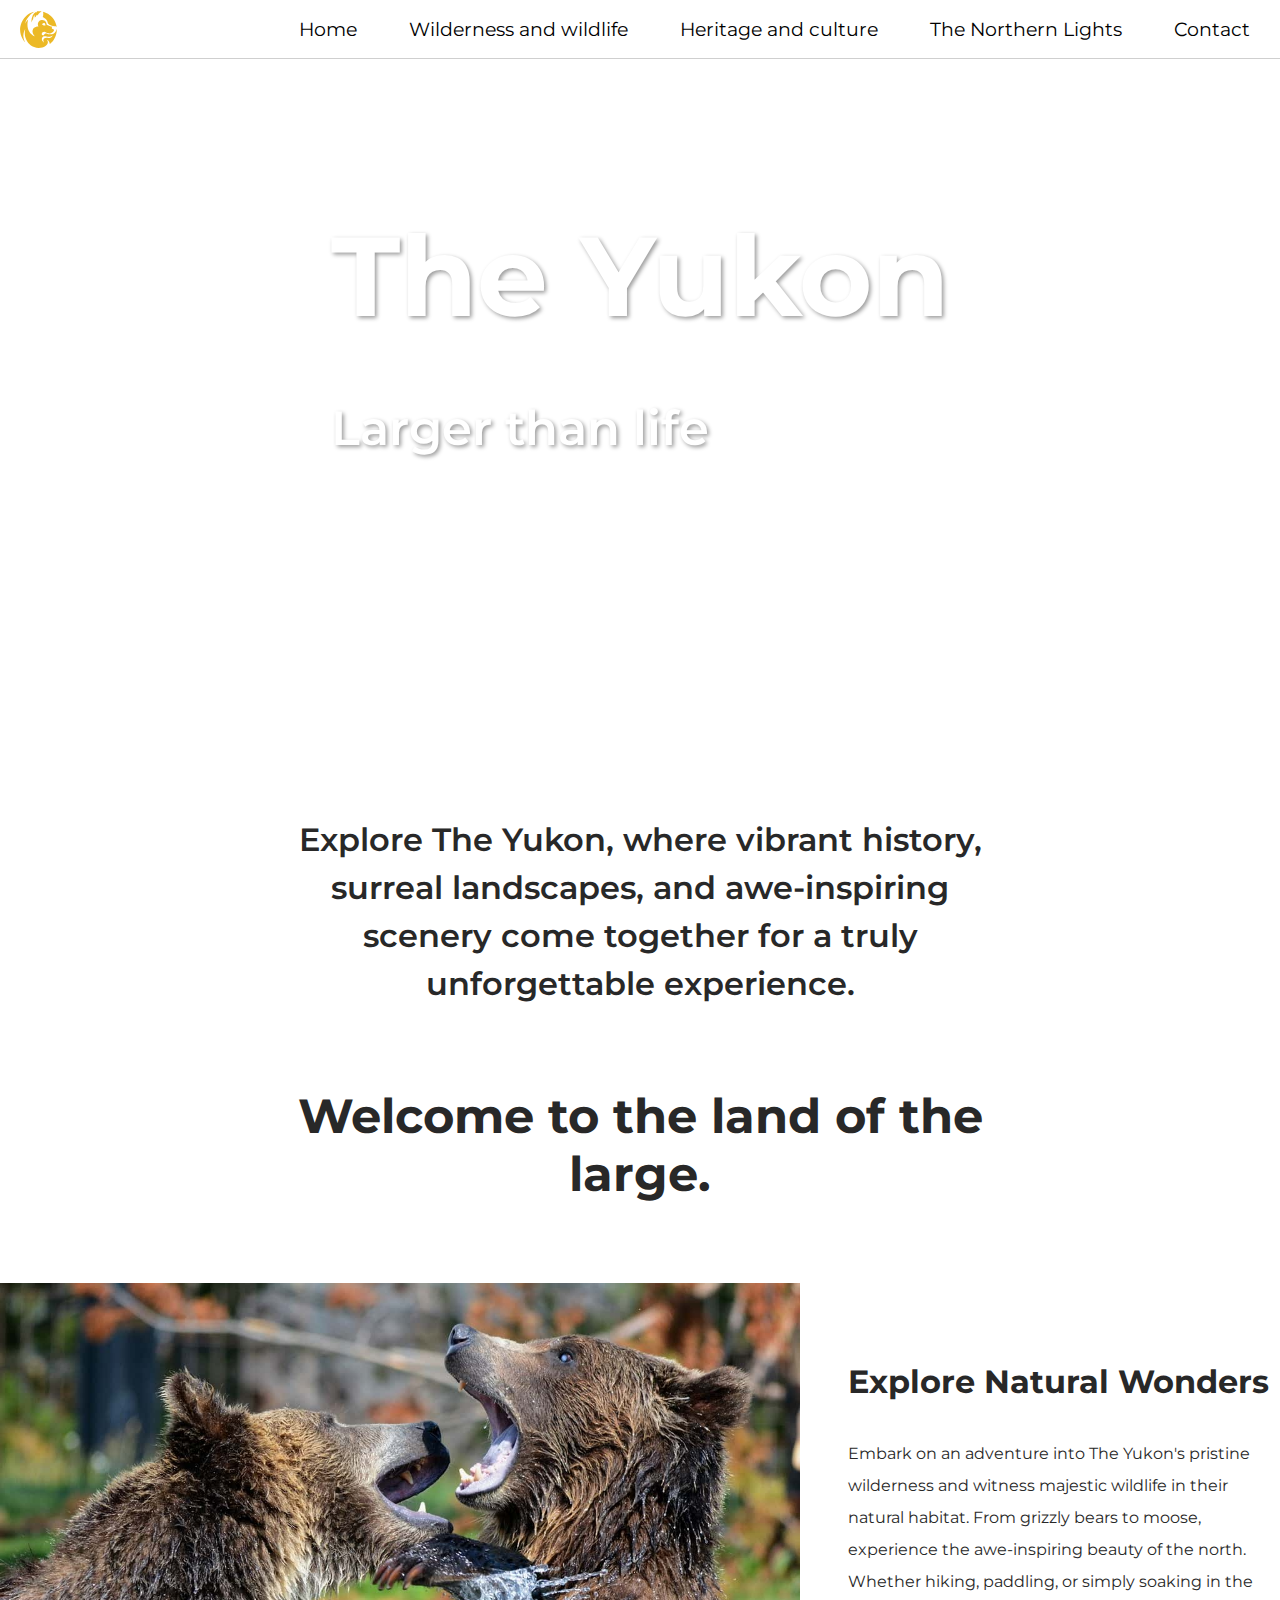
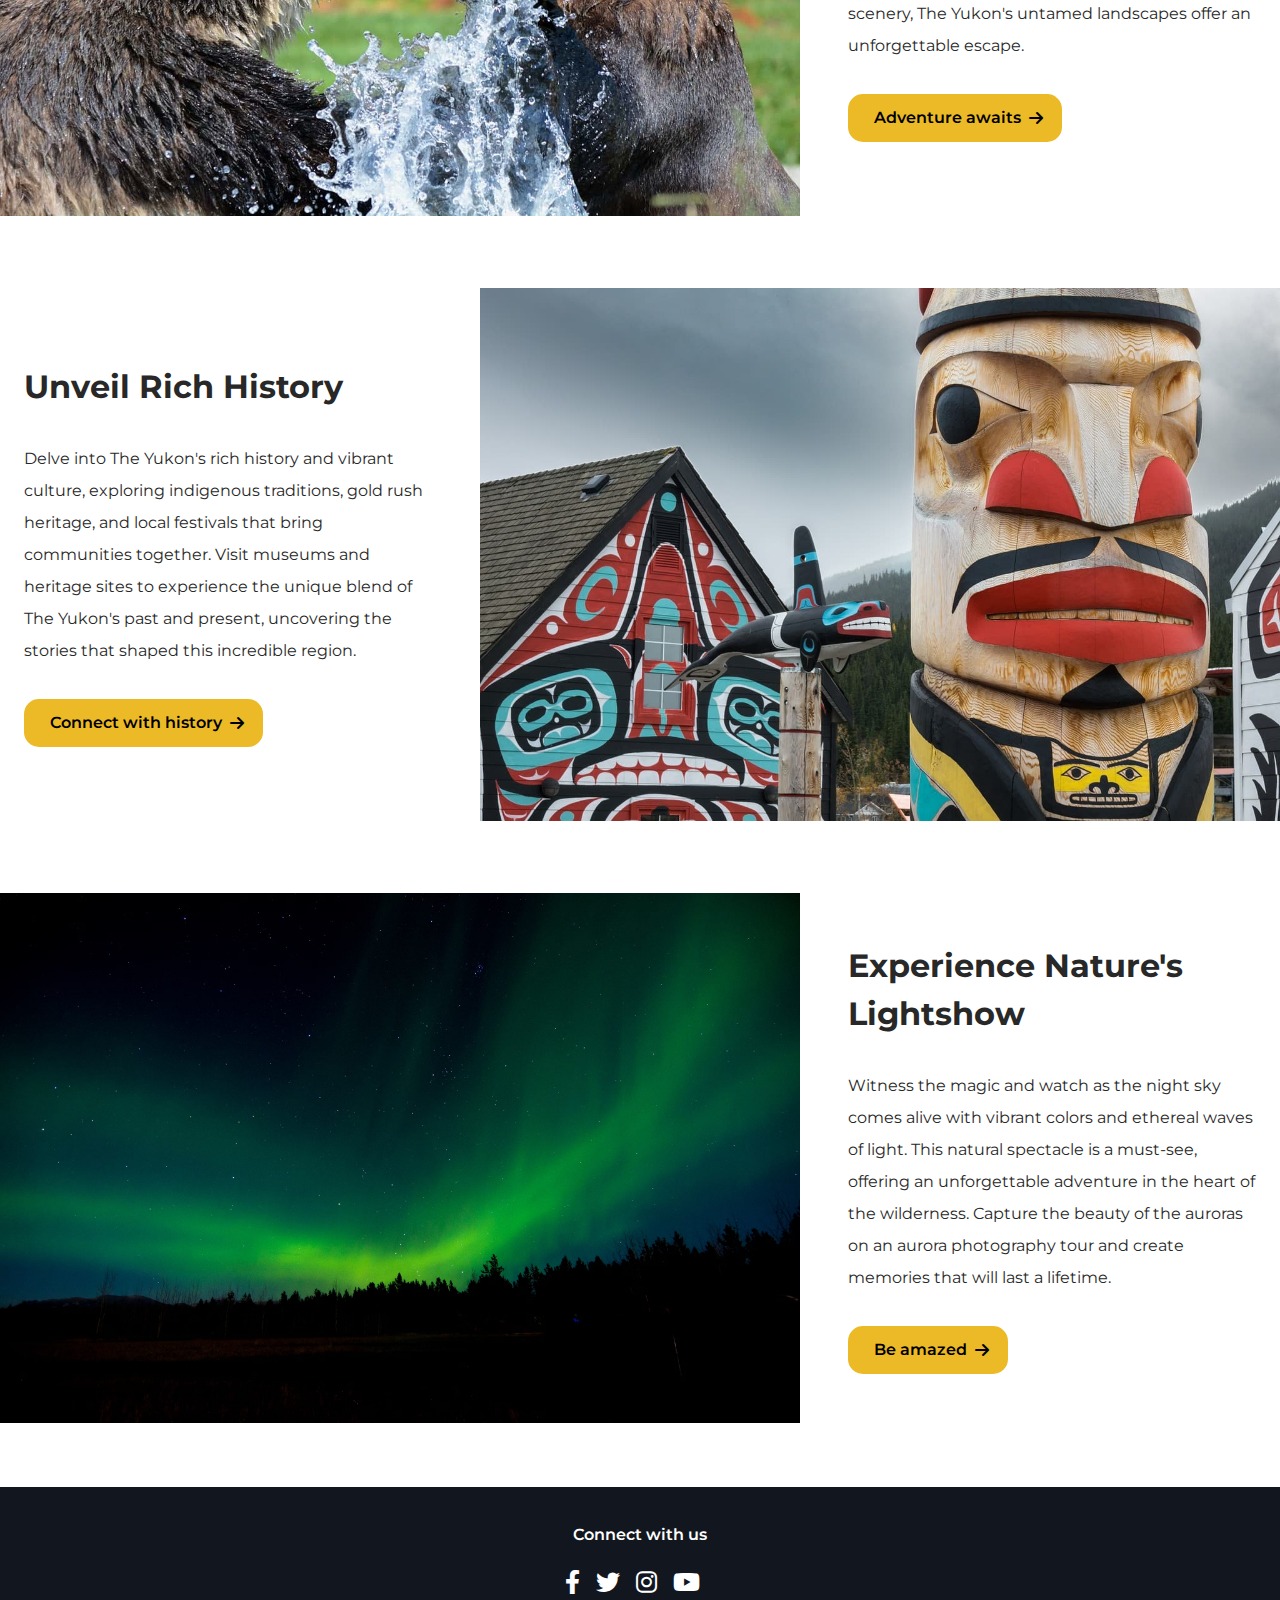
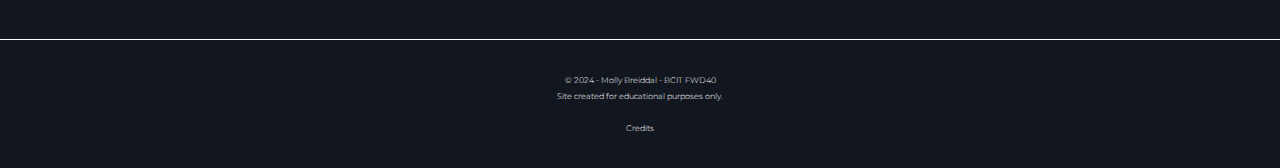
==== commit b2e1ed0a: "added logo in nav" ====
--- a/index.html
+++ b/index.html
@@ -4,6 +4,11 @@
 	<meta charset="utf-8">
 	<meta name="viewport" content="width=device-width,initial-scale=1">
     <title>The Yukon | Larger than life</title>
+    <link rel="icon" type="image/png" href="favicon-96x96.png" sizes="96x96" />
+    <link rel="icon" type="image/svg+xml" href="favicon.svg" />
+    <link rel="shortcut icon" href="favicon.ico" />
+    <link rel="apple-touch-icon" sizes="180x180" href="apple-touch-icon.png" />
+    <link rel="manifest" href="site.webmanifest" />
     <meta name="description" content="Explore The Yukon, where vibrant history, surreal landscapes, and awe-inspiring scenery come together for a truly unforgettable experience.">
     <meta name="keywords" content="Yukon, Canadian Territories, Yukon Tourism, Yukon Hunting & Fishing, Northern Lights tours">
     <meta http-equiv="Content-Type" content="text/html; charset=utf-8">
@@ -21,7 +26,7 @@
 
 <nav class="site-navigation" id="site-navigation">
 
-        <a href="index.html" class="logo"><img src="favicon/favicon.png" alt="Website Logo"></a>
+        <a href="index.html" class="logo"><img src="favicon.svg" alt="Yellow malamute logo"></a>
 
         <button class="nav-button" id="nav-button">
             <div class="bar1"></div>
@@ -47,7 +52,7 @@
                 <span class="chevron"><i class="fa fa-chevron-right"></i></span></a>
             </li>
             <li>
-                <a href="contact.html">Plan your stay
+                <a href="contact.html">Contact
                 <span class="chevron"><i class="fa fa-chevron-right"></i></span></a>
             </li>
         </ul>        
@@ -141,6 +146,5 @@
 
 </div>
 
-<script src="scripts/script.js"></script>
 
 </html>--- a/styles/general.css
+++ b/styles/general.css
@@ -148,6 +148,12 @@
     color: gray;
 }
 
+.logo {
+    display: flex;
+    justify-content: center;
+    width: 15%;
+}
+
 .nav a:hover,
 .nav a:focus,
 .nav a:active {
@@ -198,6 +204,10 @@
     .chevron {
         display: none;
     }
+
+    .logo {
+        width: 3%;
+    }
 }
 
 .site-header {
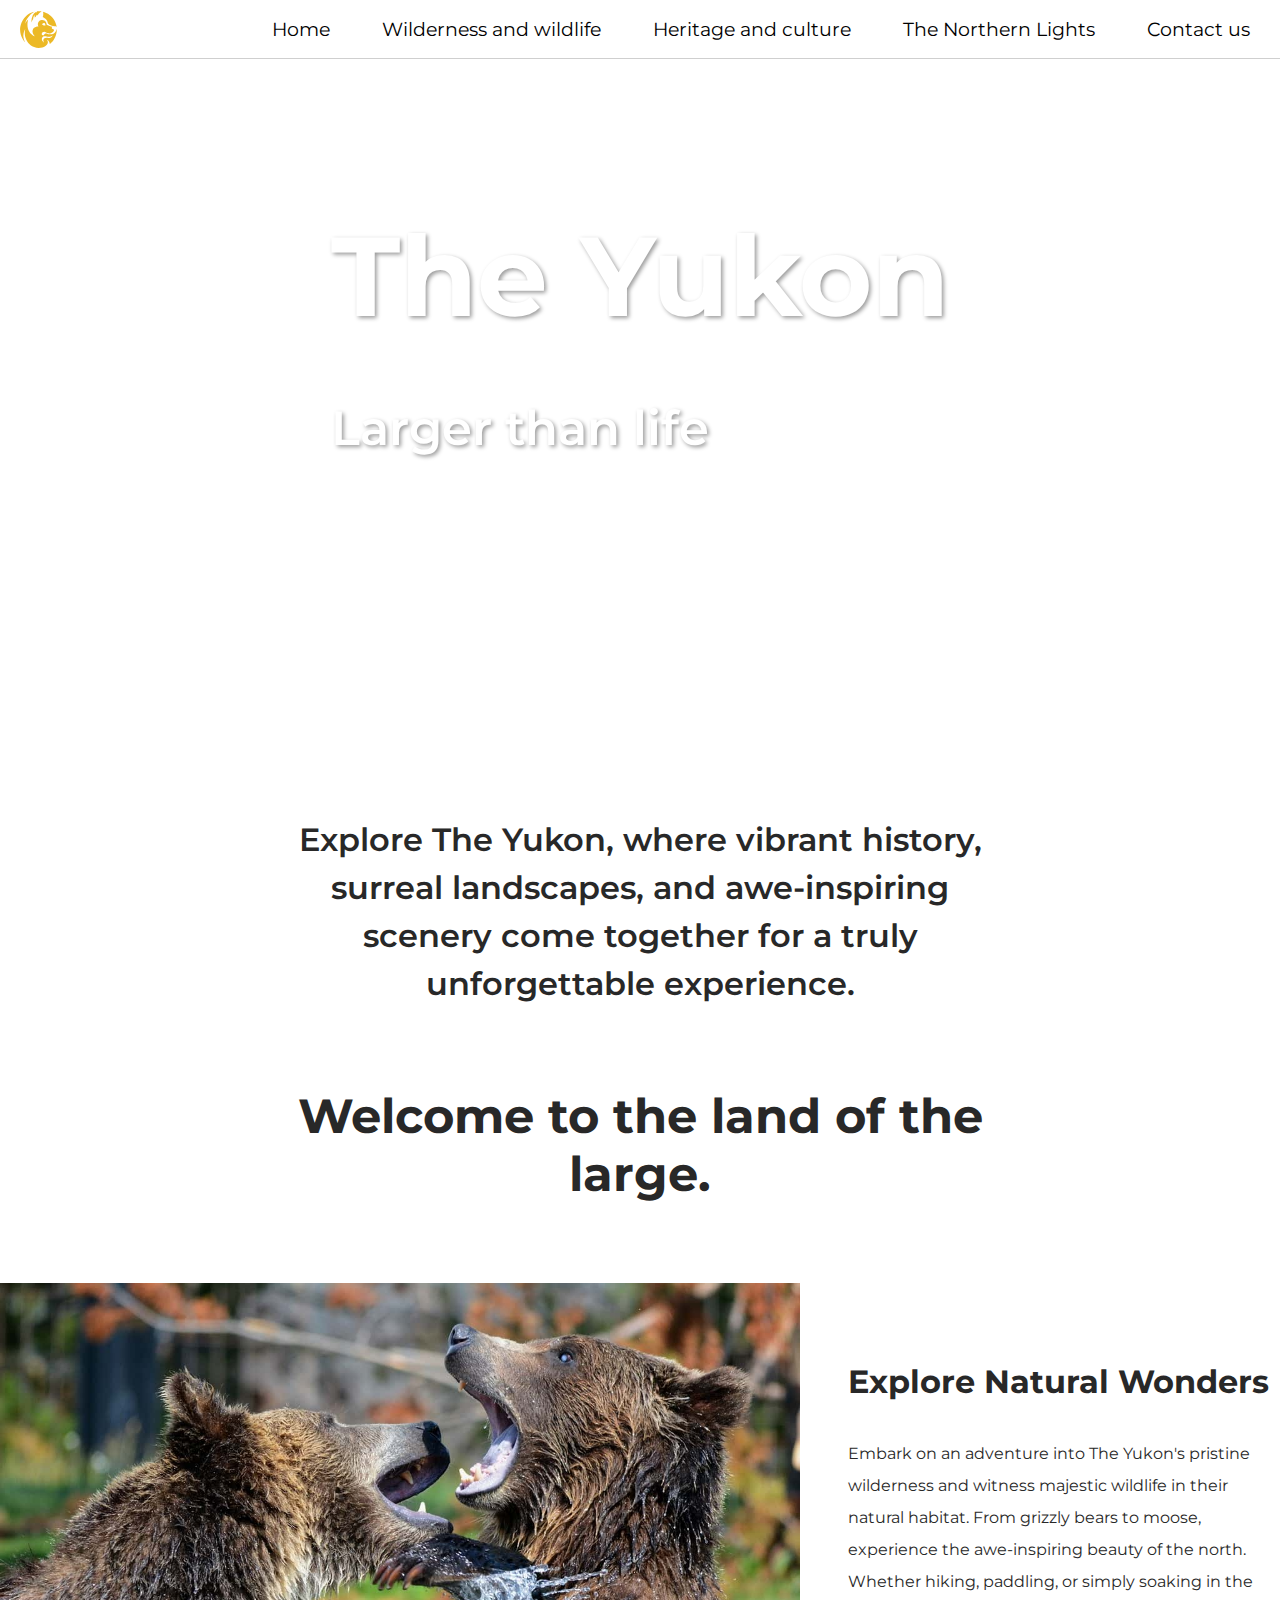
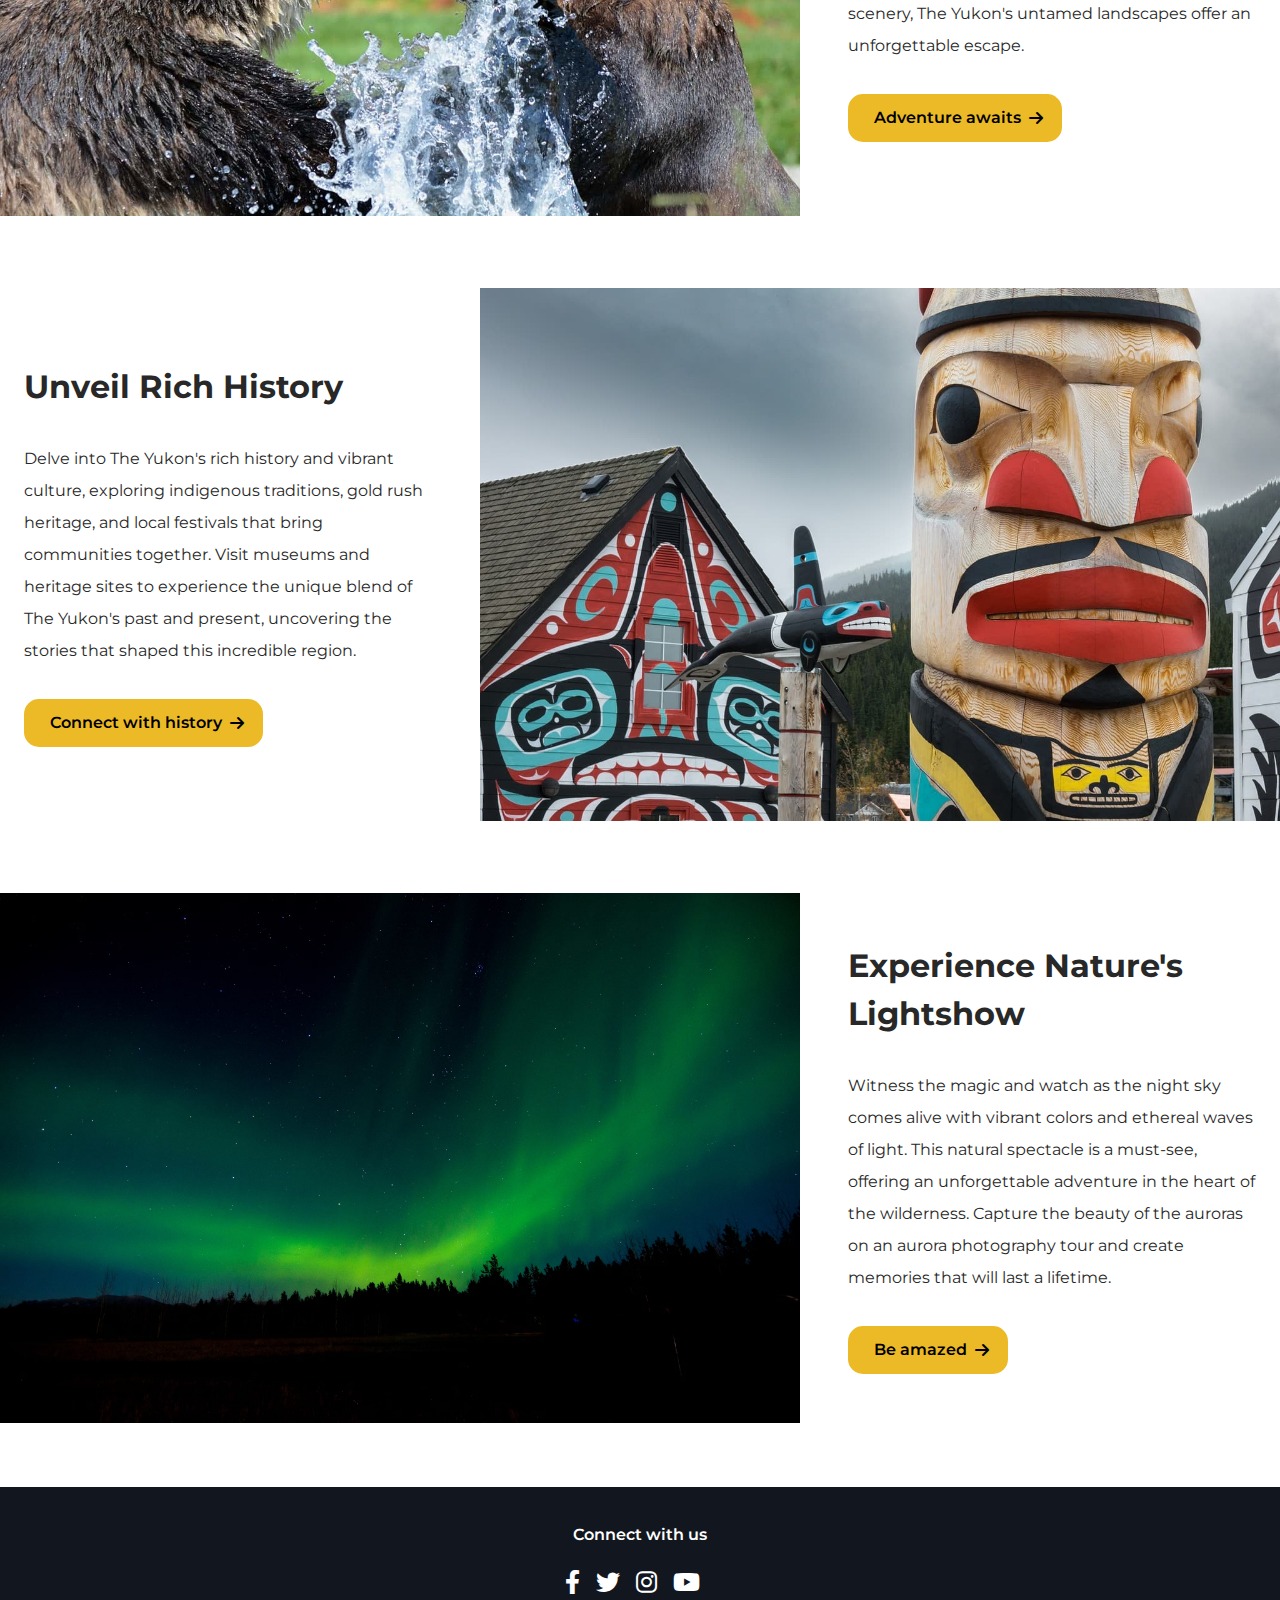
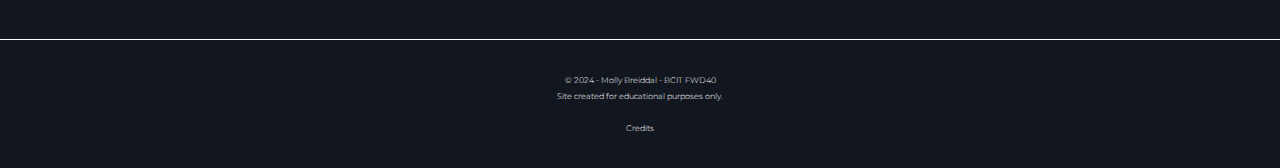
==== commit 410cdcc9: "changed contact to contact us" ====
--- a/index.html
+++ b/index.html
@@ -52,7 +52,7 @@
                 <span class="chevron"><i class="fa fa-chevron-right"></i></span></a>
             </li>
             <li>
-                <a href="contact.html">Contact
+                <a href="contact.html">Contact us
                 <span class="chevron"><i class="fa fa-chevron-right"></i></span></a>
             </li>
         </ul>        
